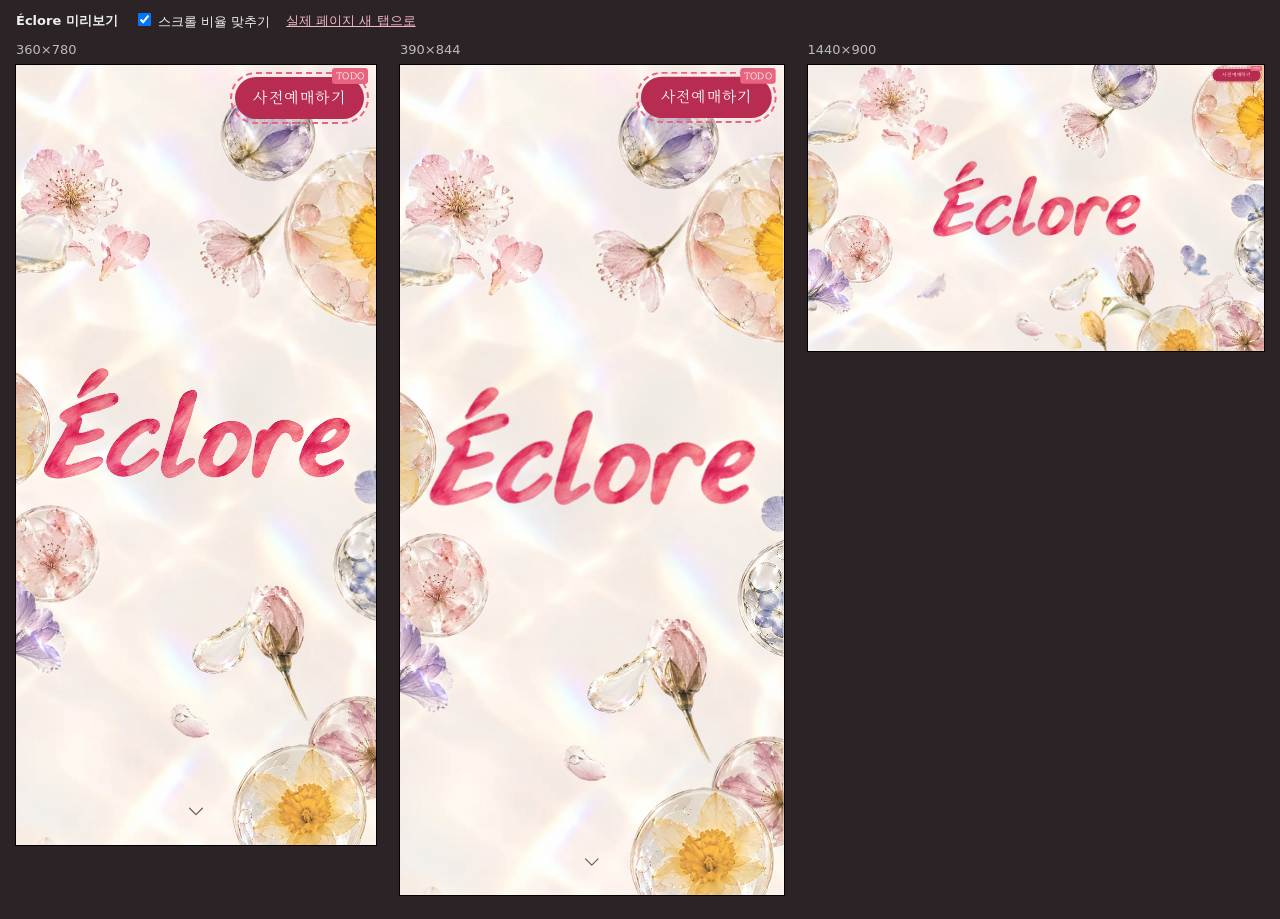
==== frames.html @ c5689193 "미리보기 [full] 소스 735f13c" ====
<!doctype html><html lang="ko"><head><meta charset="utf-8"><title>Éclore 미리보기 프레임</title>
<meta name="robots" content="noindex, nofollow">
<style>
body{margin:0;background:#2b2326;color:#eee;font:13px/1.4 system-ui,sans-serif}
header{display:flex;gap:16px;align-items:center;padding:10px 16px}
header a{color:#f3b6c4}
label{cursor:pointer}
main{display:flex;gap:24px;align-items:flex-start;padding:0 16px 24px;overflow-x:auto}
figure{margin:0;flex:none}
figcaption{margin-bottom:6px;color:#bbb}
.box{overflow:hidden;background:#fff;box-shadow:0 0 0 1px #000}
iframe{border:0;transform-origin:0 0;display:block}
</style></head><body>
<header><b>Éclore 미리보기</b>
<label><input type="checkbox" id="sync" checked> 스크롤 비율 맞추기</label>
<a href="./" target="_blank">실제 페이지 새 탭으로</a></header>
<main id="m"></main>
<script>
const VPS = [[360, 780], [390, 844], [1440, 900]];
const m = document.getElementById('m');
const frames = VPS.map(([w, h]) => {
  const f = document.createElement('figure');
  f.innerHTML = `<figcaption>${w}×${h}</figcaption><div class="box"><iframe src="./" width="${w}" height="${h}"></iframe></div>`;
  m.append(f);
  return {w, h, box: f.querySelector('.box'), ifr: f.querySelector('iframe')};
});
function fit() {
  const avail = innerHeight - 70;
  const phones = frames.filter(f => f.w < 1000);
  const used = phones.reduce((a, f) => a + f.w * Math.min(1, avail / f.h) + 24, 32);
  for (const f of frames) {
    const s = f.w < 1000 ? Math.min(1, avail / f.h) : Math.min(1, avail / f.h, (innerWidth - used) / f.w);
    f.ifr.style.transform = `scale(${s})`;
    f.box.style.width = f.w * s + 'px';
    f.box.style.height = f.h * s + 'px';
  }
}
addEventListener('resize', fit); fit();
let syncing = false;
for (const f of frames) f.ifr.addEventListener('load', () => {
  f.ifr.contentWindow.addEventListener('scroll', () => {
    if (syncing || !document.getElementById('sync').checked) return;
    const d = f.ifr.contentDocument.documentElement, r = f.ifr.contentWindow.scrollY / Math.max(1, d.scrollHeight - f.h);
    syncing = true;
    for (const g of frames) if (g !== f) {
      const e = g.ifr.contentDocument.documentElement;
      g.ifr.contentWindow.scrollTo({top: r * (e.scrollHeight - g.h), behavior: 'instant'});
    }
    requestAnimationFrame(() => syncing = false);
  });
});
</script></body></html>
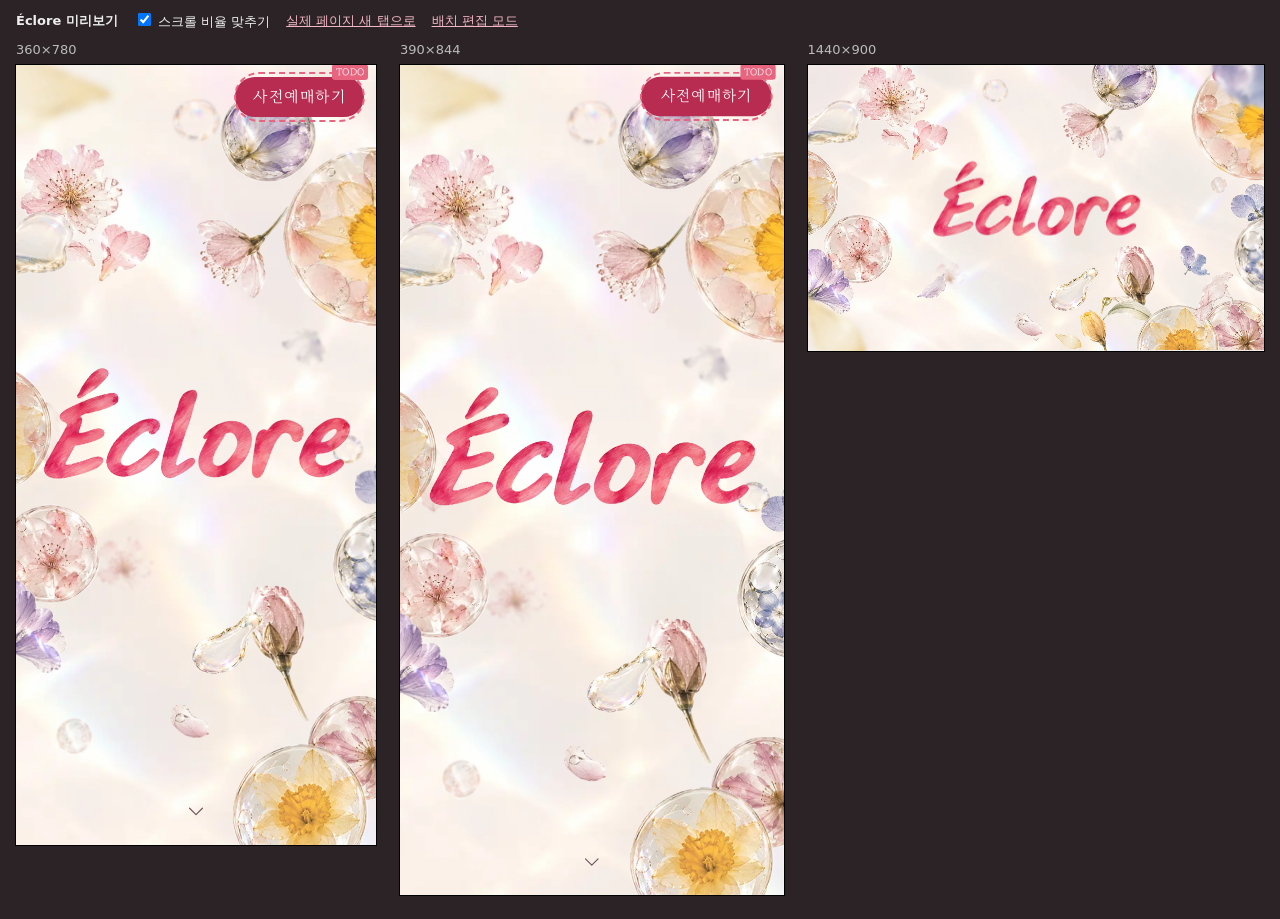
==== commit 18426bd7: "미리보기 [full] 소스 281ec83" ====
--- a/frames.html
+++ b/frames.html
@@ -13,14 +13,16 @@
 </style></head><body>
 <header><b>Éclore 미리보기</b>
 <label><input type="checkbox" id="sync" checked> 스크롤 비율 맞추기</label>
-<a href="./" target="_blank">실제 페이지 새 탭으로</a></header>
+<a href="./" target="_blank">실제 페이지 새 탭으로</a>
+<a id="edl" href="?edit">배치 편집 모드</a></header>
 <main id="m"></main>
 <script>
 const VPS = [[360, 780], [390, 844], [1440, 900]];
 const m = document.getElementById('m');
+if (location.search.includes('edit')) { const a = document.getElementById('edl'); a.textContent = '편집 끄기'; a.href = '?'; }
 const frames = VPS.map(([w, h]) => {
   const f = document.createElement('figure');
-  f.innerHTML = `<figcaption>${w}×${h}</figcaption><div class="box"><iframe src="./" width="${w}" height="${h}"></iframe></div>`;
+  f.innerHTML = `<figcaption>${w}×${h}</figcaption><div class="box"><iframe src="./${location.search}" width="${w}" height="${h}"></iframe></div>`;
   m.append(f);
   return {w, h, box: f.querySelector('.box'), ifr: f.querySelector('iframe')};
 });
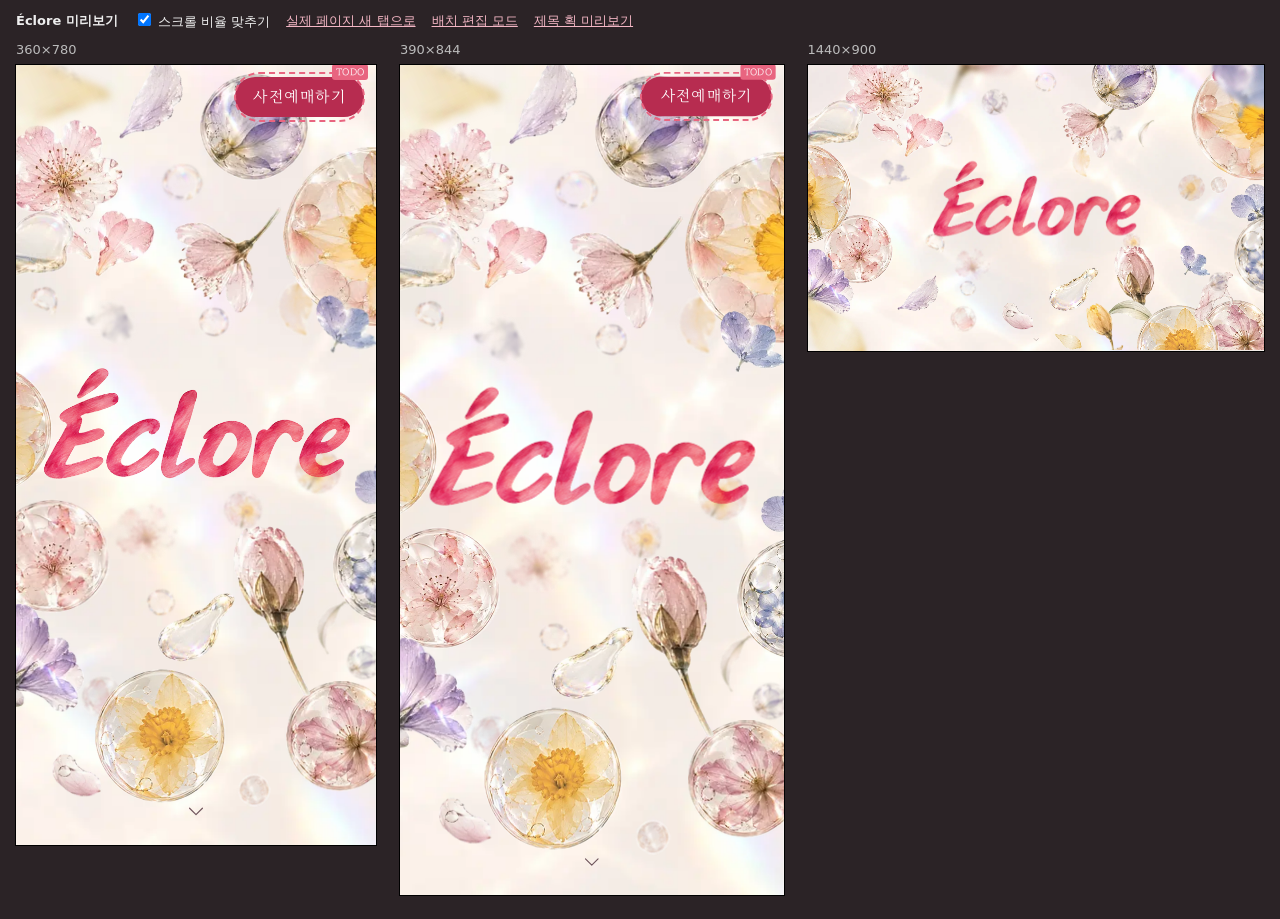
==== commit 4a7eb478: "미리보기 [full] 소스 1d8f46b" ====
--- a/frames.html
+++ b/frames.html
@@ -14,7 +14,8 @@
 <header><b>Éclore 미리보기</b>
 <label><input type="checkbox" id="sync" checked> 스크롤 비율 맞추기</label>
 <a href="./" target="_blank">실제 페이지 새 탭으로</a>
-<a id="edl" href="?edit">배치 편집 모드</a></header>
+<a id="edl" href="?edit">배치 편집 모드</a>
+<a href="./strokes.html" target="_blank">제목 획 미리보기</a></header>
 <main id="m"></main>
 <script>
 const VPS = [[360, 780], [390, 844], [1440, 900]];
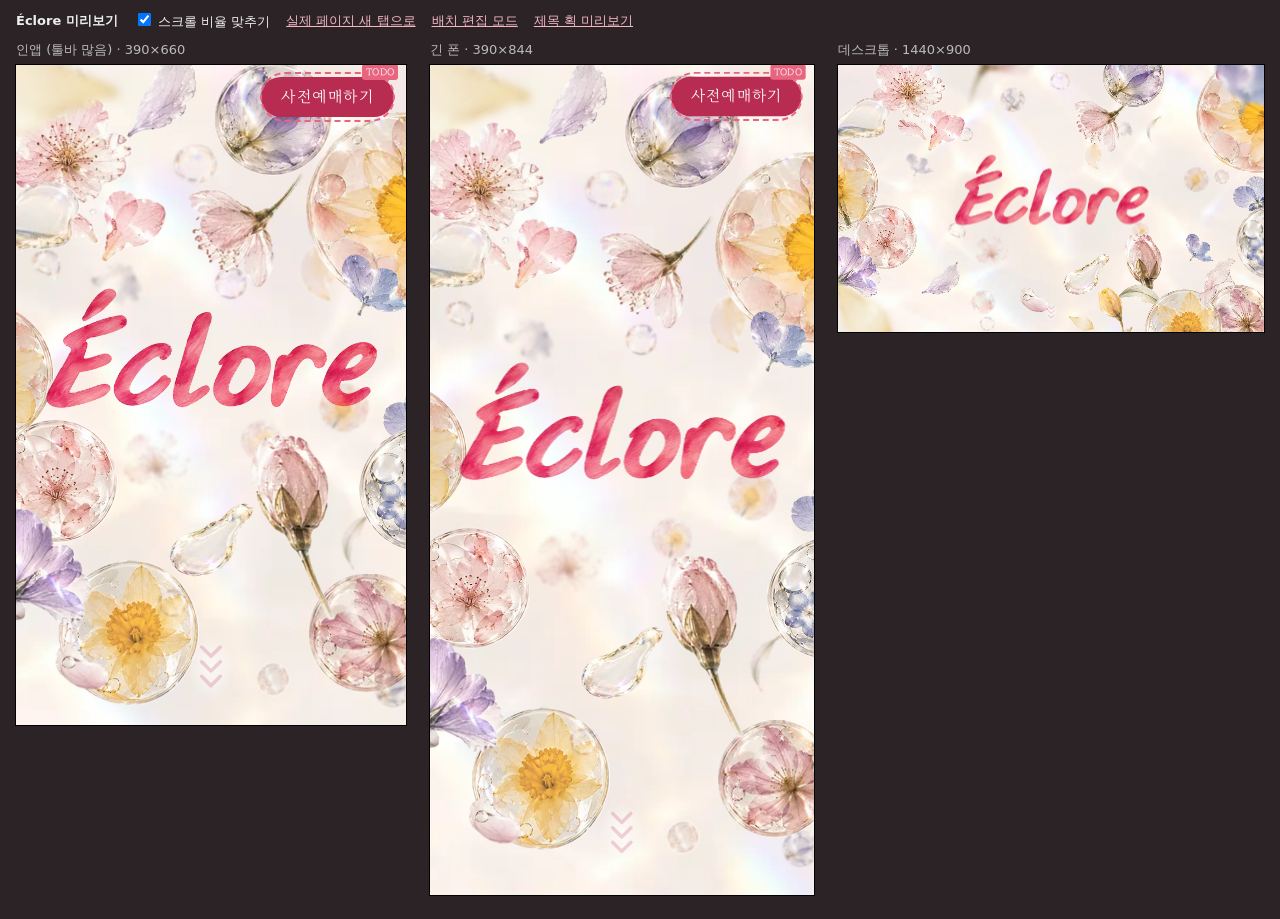
==== commit e0c5054a: "미리보기 [full] 소스 4a81cdf" ====
--- a/frames.html
+++ b/frames.html
@@ -18,12 +18,13 @@
 <a href="./strokes.html" target="_blank">제목 획 미리보기</a></header>
 <main id="m"></main>
 <script>
-const VPS = [[360, 780], [390, 844], [1440, 900]];
+// 인앱: 카톡·인스타처럼 위아래 툴바가 다 보여 세로가 짧은 폰 (390×844 화면에서 상태바·앱 바·하단 툴바를 뺀 높이)
+const VPS = [[390, 660, '인앱 (툴바 많음)'], [390, 844, '긴 폰'], [1440, 900, '데스크톱']];
 const m = document.getElementById('m');
 if (location.search.includes('edit')) { const a = document.getElementById('edl'); a.textContent = '편집 끄기'; a.href = '?'; }
-const frames = VPS.map(([w, h]) => {
+const frames = VPS.map(([w, h, name]) => {
   const f = document.createElement('figure');
-  f.innerHTML = `<figcaption>${w}×${h}</figcaption><div class="box"><iframe src="./${location.search}" width="${w}" height="${h}"></iframe></div>`;
+  f.innerHTML = `<figcaption>${name} · ${w}×${h}</figcaption><div class="box"><iframe src="./${location.search}" width="${w}" height="${h}"></iframe></div>`;
   m.append(f);
   return {w, h, box: f.querySelector('.box'), ifr: f.querySelector('iframe')};
 });
